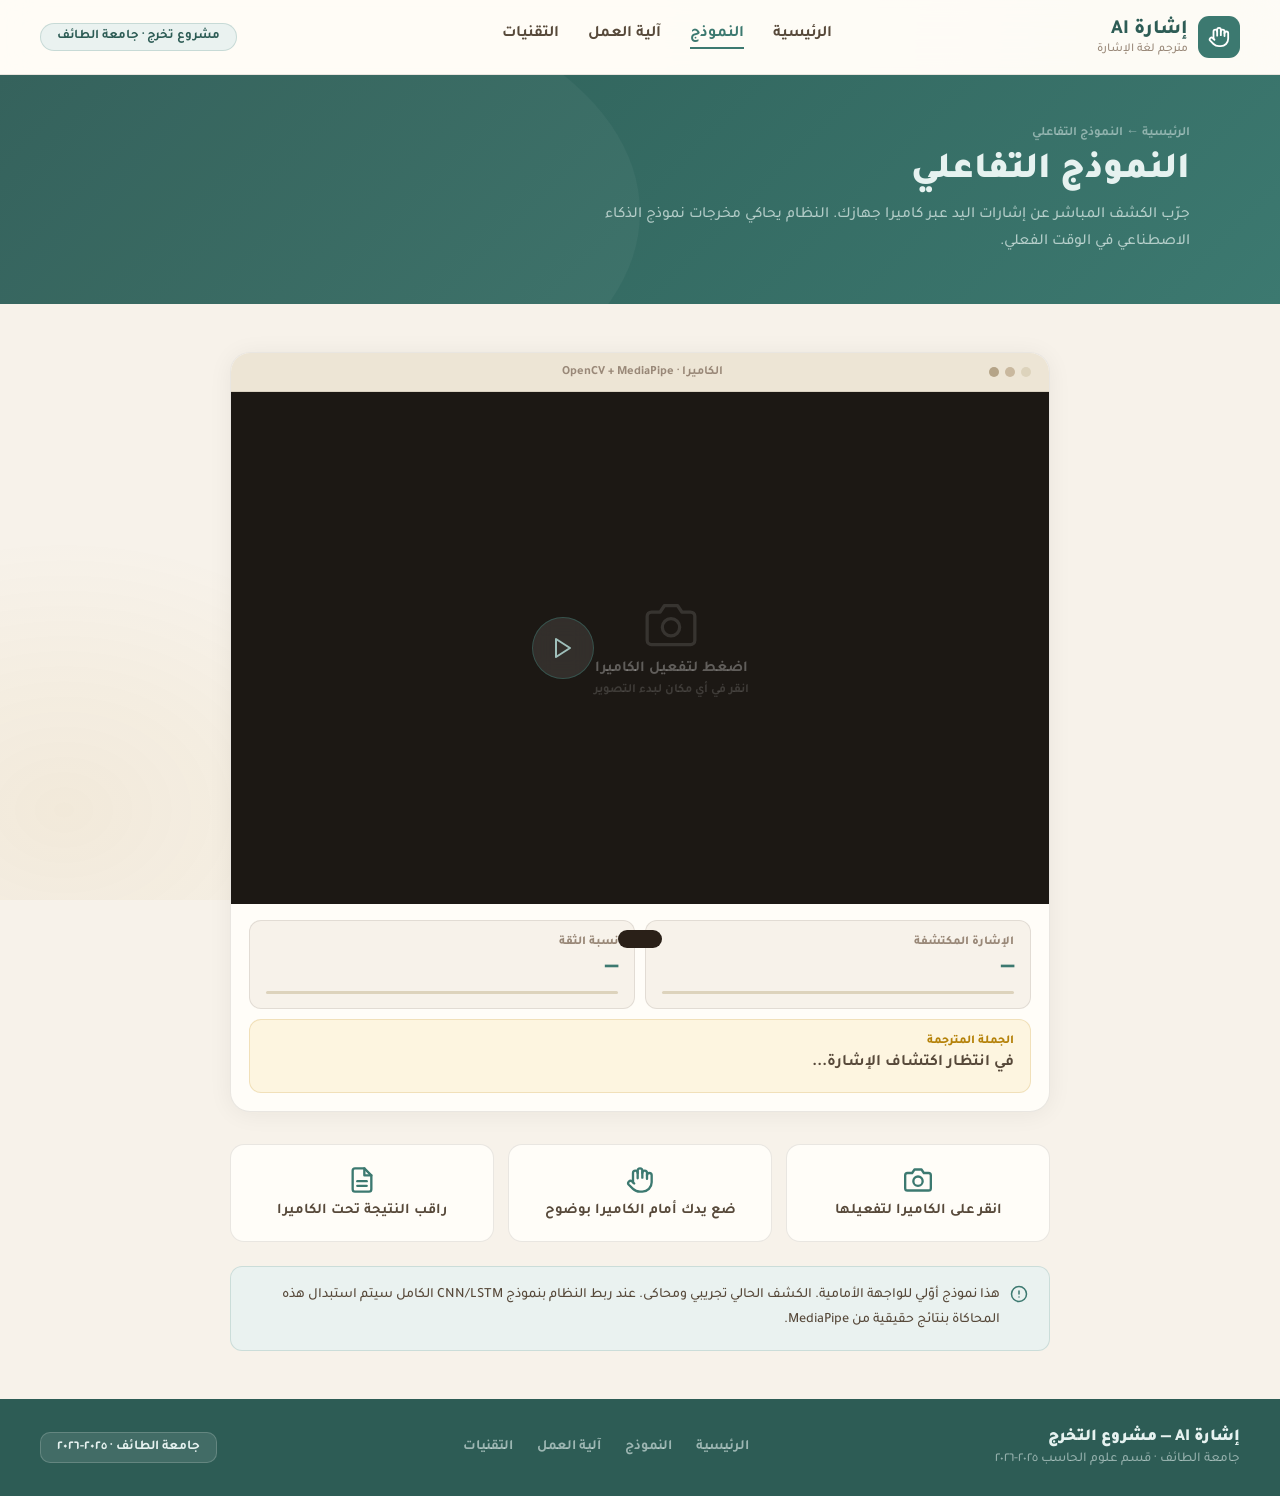
==== demo.html @ a4c2451c "Add files via upload" ====
<!DOCTYPE html>
<html lang="ar" dir="rtl">
<head>
<meta charset="UTF-8">
<meta name="viewport" content="width=device-width, initial-scale=1.0">
<title>إشارة AI — النموذج التفاعلي</title>
<link href="https://fonts.googleapis.com/css2?family=Tajawal:wght@400;500;700;800;900&display=swap" rel="stylesheet">
<link rel="stylesheet" href="shared.css">
</head>
<body>
<div class="page">

<nav>
  <div class="nav-logo">
    <div class="logo-mark"><svg xmlns="http://www.w3.org/2000/svg" width="22" height="22" viewBox="0 0 24 24" fill="none" stroke="#fff" stroke-width="2" stroke-linecap="round" stroke-linejoin="round"><path d="M18 11V6a2 2 0 0 0-2-2 2 2 0 0 0-2 2v0"/><path d="M14 10V4a2 2 0 0 0-2-2 2 2 0 0 0-2 2v2"/><path d="M10 10.5V6a2 2 0 0 0-2-2 2 2 0 0 0-2 2v8"/><path d="M18 8a2 2 0 1 1 4 0v6a8 8 0 0 1-8 8h-2c-2.8 0-4.5-.86-5.99-2.34l-3.6-3.6a2 2 0 0 1 2.83-2.82L7 15"/></svg></div>
    <div><div class="logo-name">إشارة AI</div><div class="logo-sub">مترجم لغة الإشارة</div></div>
  </div>
  <div class="nav-links">
    <a href="index.html">الرئيسية</a>
    <a href="demo.html" class="active">النموذج</a>
    <a href="how.html">آلية العمل</a>
    <a href="tech.html">التقنيات</a>
  </div>
  <div class="nav-pill">مشروع تخرج · جامعة الطائف</div>
</nav>

<div class="page-banner">
  <div class="banner-content">
    <div class="banner-breadcrumb"><a href="index.html">الرئيسية</a> &larr; النموذج التفاعلي</div>
    <h1 class="banner-title">النموذج التفاعلي</h1>
    <p class="banner-sub">جرّب الكشف المباشر عن إشارات اليد عبر كاميرا جهازك. النظام يحاكي مخرجات نموذج الذكاء الاصطناعي في الوقت الفعلي.</p>
  </div>
</div>

<div class="demo-layout">
  <div class="cam-card">
    <div class="cam-topbar">
      <div class="cam-dots-ui"><span></span><span></span><span></span></div>
      <div class="cam-label">الكاميرا · OpenCV + MediaPipe</div>
      <div class="cam-rec" id="rec-ind">
        <span class="rec-dot"></span>مباشر
      </div>
    </div>

    <div class="cam-viewport" id="cam-vp">
      <div class="cam-off-msg" id="off-msg">
        <div class="ico-lrg">
          <svg xmlns="http://www.w3.org/2000/svg" width="52" height="52" viewBox="0 0 24 24" fill="none" stroke="rgba(255,255,255,0.4)" stroke-width="1.5" stroke-linecap="round" stroke-linejoin="round"><path d="M23 19a2 2 0 0 1-2 2H3a2 2 0 0 1-2-2V8a2 2 0 0 1 2-2h4l2-3h6l2 3h4a2 2 0 0 1 2 2z"/><circle cx="12" cy="13" r="4"/></svg>
        </div>
        <p>اضغط لتفعيل الكاميرا</p>
        <small>انقر في أي مكان لبدء التصوير</small>
      </div>
      <video id="cam-feed" autoplay playsinline muted></video>
      <canvas id="lm-canvas"></canvas>
      <div class="scan-ring" id="scan-ring"></div>
      <div class="corner c-tr"></div>
      <div class="corner c-tl"></div>
      <div class="corner c-br"></div>
      <div class="corner c-bl"></div>
      <div class="live-badge" id="live-badge">كشف مباشر</div>
      <button class="play-btn" id="play-btn">
        <svg xmlns="http://www.w3.org/2000/svg" width="24" height="24" viewBox="0 0 24 24" fill="none" stroke="currentColor" stroke-width="2" stroke-linecap="round" stroke-linejoin="round"><polygon points="5 3 19 12 5 21 5 3"/></svg>
      </button>
    </div>

    <div class="output-area">
      <div class="out-box">
        <div class="out-lbl">الإشارة المكتشفة</div>
        <div class="out-val" id="ar-word">—</div>
        <div class="conf-bar"><div class="conf-fill" id="cf1"></div></div>
      </div>
      <div class="out-box">
        <div class="out-lbl">نسبة الثقة</div>
        <div class="out-val" id="conf-num">—</div>
        <div class="conf-bar"><div class="conf-fill amber" id="cf2"></div></div>
      </div>
    </div>

    <div class="sentence-box">
      <div class="sent-lbl">الجملة المترجمة</div>
      <div class="sent-txt" id="sentence">في انتظار اكتشاف الإشارة...</div>
    </div>
  </div>

  <!-- Instructions -->
  <div style="margin-top:2rem;display:grid;grid-template-columns:1fr 1fr 1fr;gap:14px">
    <div style="background:var(--white);border:1px solid var(--border);border-radius:14px;padding:1.3rem;text-align:center">
      <div style="display:flex;justify-content:center;margin-bottom:.6rem">
        <svg xmlns="http://www.w3.org/2000/svg" width="28" height="28" viewBox="0 0 24 24" fill="none" stroke="var(--teal)" stroke-width="2" stroke-linecap="round" stroke-linejoin="round"><path d="M23 19a2 2 0 0 1-2 2H3a2 2 0 0 1-2-2V8a2 2 0 0 1 2-2h4l2-3h6l2 3h4a2 2 0 0 1 2 2z"/><circle cx="12" cy="13" r="4"/></svg>
      </div>
      <div style="font-size:.92rem;font-weight:700;color:var(--ink2)">انقر على الكاميرا لتفعيلها</div>
    </div>
    <div style="background:var(--white);border:1px solid var(--border);border-radius:14px;padding:1.3rem;text-align:center">
      <div style="display:flex;justify-content:center;margin-bottom:.6rem">
        <svg xmlns="http://www.w3.org/2000/svg" width="28" height="28" viewBox="0 0 24 24" fill="none" stroke="var(--teal)" stroke-width="2" stroke-linecap="round" stroke-linejoin="round"><path d="M18 11V6a2 2 0 0 0-2-2 2 2 0 0 0-2 2v0"/><path d="M14 10V4a2 2 0 0 0-2-2 2 2 0 0 0-2 2v2"/><path d="M10 10.5V6a2 2 0 0 0-2-2 2 2 0 0 0-2 2v8"/><path d="M18 8a2 2 0 1 1 4 0v6a8 8 0 0 1-8 8h-2c-2.8 0-4.5-.86-5.99-2.34l-3.6-3.6a2 2 0 0 1 2.83-2.82L7 15"/></svg>
      </div>
      <div style="font-size:.92rem;font-weight:700;color:var(--ink2)">ضع يدك أمام الكاميرا بوضوح</div>
    </div>
    <div style="background:var(--white);border:1px solid var(--border);border-radius:14px;padding:1.3rem;text-align:center">
      <div style="display:flex;justify-content:center;margin-bottom:.6rem">
        <svg xmlns="http://www.w3.org/2000/svg" width="28" height="28" viewBox="0 0 24 24" fill="none" stroke="var(--teal)" stroke-width="2" stroke-linecap="round" stroke-linejoin="round"><path d="M14 2H6a2 2 0 0 0-2 2v16a2 2 0 0 0 2 2h12a2 2 0 0 0 2-2V8z"/><polyline points="14 2 14 8 20 8"/><line x1="16" y1="13" x2="8" y2="13"/><line x1="16" y1="17" x2="8" y2="17"/></svg>
      </div>
      <div style="font-size:.92rem;font-weight:700;color:var(--ink2)">راقب النتيجة تحت الكاميرا</div>
    </div>
  </div>

  <div style="margin-top:1.5rem;background:var(--teal-lt);border:1px solid rgba(61,121,112,.18);border-radius:12px;padding:1rem 1.3rem;display:flex;gap:10px;align-items:flex-start">
    <svg xmlns="http://www.w3.org/2000/svg" width="18" height="18" viewBox="0 0 24 24" fill="none" stroke="var(--teal)" stroke-width="2" stroke-linecap="round" stroke-linejoin="round" style="flex-shrink:0;margin-top:2px"><circle cx="12" cy="12" r="10"/><line x1="12" y1="8" x2="12" y2="12"/><line x1="12" y1="16" x2="12.01" y2="16"/></svg>
    <div style="font-size:.88rem;font-weight:500;color:var(--ink2);line-height:1.8">هذا نموذج أوّلي للواجهة الأمامية. الكشف الحالي تجريبي ومحاكى. عند ربط النظام بنموذج CNN/LSTM الكامل سيتم استبدال هذه المحاكاة بنتائج حقيقية من MediaPipe.</div>
  </div>
</div>

</div>

<div class="foot">
  <div><div class="foot-title">إشارة AI — مشروع التخرج</div><div class="foot-sub">جامعة الطائف · قسم علوم الحاسب ٢٠٢٥-٢٠٢٦</div></div>
  <div class="foot-nav"><a href="index.html">الرئيسية</a><a href="demo.html">النموذج</a><a href="how.html">آلية العمل</a><a href="tech.html">التقنيات</a></div>
  <div class="foot-badge">جامعة الطائف · ٢٠٢٥-٢٠٢٦</div>
</div>

<div id="toast"></div>

<script>
const vp=document.getElementById('cam-vp'),feed=document.getElementById('cam-feed'),
  offMsg=document.getElementById('off-msg'),recInd=document.getElementById('rec-ind'),
  liveBadge=document.getElementById('live-badge'),scanRing=document.getElementById('scan-ring'),
  playBtn=document.getElementById('play-btn'),arWord=document.getElementById('ar-word'),
  confNum=document.getElementById('conf-num'),sentence=document.getElementById('sentence'),
  cf1=document.getElementById('cf1'),cf2=document.getElementById('cf2'),
  canvas=document.getElementById('lm-canvas'),ctx=canvas.getContext('2d'),
  corners=document.querySelectorAll('.corner');
let active=false,detInterval,rafId,signIdx=0;

const signs=[
  {ar:'مرحباً',    conf:92,sent:'مرحباً، كيف حالك؟'},
  {ar:'شكراً',     conf:88,sent:'شكراً جزيلاً على مساعدتك.'},
  {ar:'من فضلك',   conf:90,sent:'من فضلك، هل يمكنك مساعدتي؟'},
  {ar:'نعم',       conf:96,sent:'نعم، هذا صحيح تماماً.'},
  {ar:'لا',        conf:94,sent:'لا، لم أقصد ذلك.'},
  {ar:'ماء',       conf:91,sent:'أحتاج إلى ماء من فضلك.'},
  {ar:'مساعدة',    conf:86,sent:'أحتاج إلى مساعدة عاجلة.'},
  {ar:'أحبك',      conf:95,sent:'أحبك وأقدّر وجودك.'},
  {ar:'صباح الخير',conf:89,sent:'صباح الخير، أتمنى لك يوماً سعيداً.'},
];

function toast(m){const t=document.getElementById('toast');t.textContent=m;t.classList.add('show');setTimeout(()=>t.classList.remove('show'),3000)}

function startCam(){
  navigator.mediaDevices.getUserMedia({video:{facingMode:'user',width:{ideal:1280}}})
    .then(stream=>{
      feed.srcObject=stream;feed.style.display='block';
      offMsg.style.opacity='0';playBtn.style.display='none';
      recInd.style.opacity='1';liveBadge.style.display='block';
      scanRing.style.display='block';canvas.style.display='block';
      corners.forEach(c=>c.style.display='block');
      active=true;toast('تمّ تفعيل الكاميرا ✓');
      startDet();drawLoop();
    })
    .catch(()=>toast('تعذّر الوصول إلى الكاميرا'));
}

vp.addEventListener('click',()=>{if(!active)startCam()});
playBtn.addEventListener('click',e=>{e.stopPropagation();if(!active)startCam()});

function startDet(){
  detInterval=setInterval(()=>{
    const s=signs[signIdx%signs.length];signIdx++;
    arWord.style.opacity='0';confNum.style.opacity='0';
    setTimeout(()=>{
      arWord.textContent=s.ar;confNum.textContent=s.conf+'٪';
      arWord.style.opacity='1';confNum.style.opacity='1';
      cf1.style.width=s.conf+'%';cf2.style.width=s.conf+'%';
      sentence.textContent=s.sent;
    },280);
  },2500);
}

function drawLoop(){
  function loop(){
    if(!active){rafId=requestAnimationFrame(loop);return}
    const W=canvas.offsetWidth,H=canvas.offsetHeight;
    canvas.width=W;canvas.height=H;ctx.clearRect(0,0,W,H);
    const t=Date.now()/1000,cx=W*.5+Math.sin(t*.7)*W*.04,cy=H*.46+Math.cos(t*.5)*H*.035;
    const palm=[[cx,cy],[cx-W*.065,cy+H*.065],[cx-W*.04,cy+H*.14],[cx+W*.04,cy+H*.14],[cx+W*.065,cy+H*.065]];
    ctx.beginPath();ctx.moveTo(...palm[0]);palm.forEach(p=>ctx.lineTo(...p));ctx.closePath();
    ctx.strokeStyle='rgba(61,121,112,.5)';ctx.lineWidth=1.5;ctx.stroke();
    const fingers=[
      {b:[cx-W*.075,cy],tip:[cx-W*.095,cy-H*.14]},
      {b:[cx-W*.03,cy-H*.02],tip:[cx-W*.033,cy-H*.18]},
      {b:[cx+W*.01,cy-H*.02],tip:[cx+W*.01,cy-H*.19]},
      {b:[cx+W*.05,cy],tip:[cx+W*.065,cy-H*.16]},
      {b:[cx+W*.08,cy+H*.03],tip:[cx+W*.125,cy-H*.04]},
    ];
    fingers.forEach((f,i)=>{
      const w=Math.sin(t*1.2+i*.9)*H*.013;
      ctx.beginPath();ctx.moveTo(...f.b);ctx.lineTo(f.tip[0],f.tip[1]+w);
      ctx.strokeStyle='rgba(61,121,112,.45)';ctx.lineWidth=1.2;ctx.stroke();
      const mid=[(f.b[0]+f.tip[0])/2,(f.b[1]+f.tip[1])/2+w/2];
      [f.b,mid,[f.tip[0],f.tip[1]+w]].forEach(p=>{
        ctx.beginPath();ctx.arc(p[0],p[1],3,0,Math.PI*2);
        ctx.fillStyle='rgba(61,121,112,.65)';ctx.fill();
      });
    });
    ctx.beginPath();ctx.arc(cx,cy+H*.1,4.5,0,Math.PI*2);
    ctx.fillStyle='rgba(181,130,10,.55)';ctx.fill();
    rafId=requestAnimationFrame(loop);
  }
  loop();
}
window.addEventListener('beforeunload',()=>{
  clearInterval(detInterval);cancelAnimationFrame(rafId);
  if(feed.srcObject)feed.srcObject.getTracks().forEach(t=>t.stop());
});
</script>
</body>
</html>
---- shared.css ----
/* ─── RESET & ROOT ─── */
*, *::before, *::after { box-sizing: border-box; margin: 0; padding: 0; }

:root {
  --sand:     #f7f2ea;
  --sand2:    #ede5d5;
  --sand3:    #ddd3bc;
  --ink:      #2a2018;
  --ink2:     #57493a;
  --muted:    #998878;
  --teal:     #3c7970;
  --teal2:    #2d5c55;
  --teal-lt:  #eaf2f0;
  --amber:    #b5820a;
  --amber-lt: #fdf5e0;
  --border:   rgba(42,32,24,0.1);
  --white:    #fffdf8;
  --font:     'Tajawal', 'Noto Sans Arabic', sans-serif;
}

html { scroll-behavior: smooth; }

body {
  font-family: var(--font);
  font-weight: 500;
  background: var(--sand);
  color: var(--ink);
  min-height: 100vh;
  overflow-x: hidden;
  direction: rtl;
  font-size: 17px;
}

body::before {
  content: '';
  position: fixed; inset: 0; z-index: 0; pointer-events: none;
  background:
    radial-gradient(ellipse 65% 45% at 90% 5%,  rgba(61,121,112,.08) 0%, transparent 60%),
    radial-gradient(ellipse 50% 55% at 5%  90%,  rgba(181,130,10,.07) 0%, transparent 55%);
}

.page { position: relative; z-index: 1; }

/* ─── NAV ─── */
nav {
  display: flex; align-items: center; justify-content: space-between;
  padding: 1rem 2.5rem;
  background: rgba(255,253,248,.9);
  backdrop-filter: blur(16px);
  border-bottom: 1px solid var(--border);
  position: sticky; top: 0; z-index: 100;
}
.nav-logo { display: flex; align-items: center; gap: 10px; }
.logo-mark {
  width: 42px; height: 42px; border-radius: 11px;
  background: var(--teal);
  display: flex; align-items: center; justify-content: center;
  flex-shrink: 0;
}
.logo-name { font-size: 1.25rem; font-weight: 800; color: var(--teal2); }
.logo-sub  { font-size: .75rem; font-weight: 500; color: var(--muted); }
.nav-links { display: flex; gap: 1.8rem; font-size: 1rem; font-weight: 700; color: var(--ink2); }
.nav-links a { text-decoration: none; color: inherit; transition: color .2s; padding-bottom: 3px; }
.nav-links a:hover { color: var(--teal); }
.nav-links a.active { color: var(--teal); border-bottom: 2px solid var(--teal); }
.nav-pill {
  font-size: .82rem; font-weight: 700; padding: 5px 16px; border-radius: 20px;
  background: var(--teal-lt); color: var(--teal2);
  border: 1px solid rgba(61,121,112,.2);
}

/* ─── BUTTONS ─── */
.btn-main {
  display: inline-block; text-decoration: none;
  font-family: var(--font); font-weight: 800;
  padding: 12px 30px; border-radius: 10px; font-size: 1rem;
  background: var(--teal); color: #fff; border: none; cursor: pointer;
  transition: background .2s, transform .15s;
}
.btn-main:hover { background: var(--teal2); transform: translateY(-1px); }
.btn-ghost {
  display: inline-block; text-decoration: none;
  font-family: var(--font); font-weight: 700;
  padding: 12px 24px; border-radius: 10px; font-size: .95rem;
  background: var(--white); color: var(--ink2);
  border: 1px solid var(--border); cursor: pointer;
  transition: border-color .2s;
}
.btn-ghost:hover { border-color: var(--teal); }

/* ─── EYEBROW & SECTIONS ─── */
.eyebrow {
  display: inline-flex; align-items: center; gap: 7px;
  font-size: .82rem; font-weight: 700; color: var(--teal);
  background: var(--teal-lt); border: 1px solid rgba(61,121,112,.2);
  border-radius: 20px; padding: 5px 16px; margin-bottom: 1.1rem;
}
.eyebrow-dot {
  width: 7px; height: 7px; border-radius: 50%;
  background: var(--teal); flex-shrink: 0;
  animation: throb 2s ease-in-out infinite;
}
@keyframes throb { 0%,100%{opacity:1} 50%{opacity:.25} }

.section { max-width: 1180px; margin: 0 auto; padding: 3.5rem 2.5rem; }
.sec-lbl   { font-size: .82rem; font-weight: 700; color: var(--amber); text-align: center; letter-spacing: .5px; margin-bottom: .5rem; }
.sec-title { font-size: clamp(1.6rem,2.8vw,2.2rem); font-weight: 900; text-align: center; color: var(--ink); margin-bottom: 2.5rem; }

/* ─── STATS BAR ─── */
.stats-bar {
  display: flex;
  border-top: 1px solid var(--border); border-bottom: 1px solid var(--border);
  background: var(--white); overflow-x: auto;
}
.stat { flex: 1; min-width: 140px; padding: 1.4rem 1rem; text-align: center; border-left: 1px solid var(--border); }
.stat:first-child { border-left: none; }
.stat-n { font-size: 1.9rem; font-weight: 900; color: var(--teal); letter-spacing: -.5px; }
.stat-l { font-size: .85rem; font-weight: 600; color: var(--muted); margin-top: 4px; }

/* ─── HOME: HERO ─── */
.hero-home {
  display: grid; grid-template-columns: 1fr 1fr;
  align-items: center; gap: 3rem;
  max-width: 1180px; margin: 0 auto;
  padding: 4rem 2.5rem 3.5rem;
}
.hero-title { font-size: clamp(2.1rem,3.8vw,3.1rem); font-weight: 900; line-height: 1.3; color: var(--ink); margin-bottom: .7rem; }
.hero-title em { font-style: normal; color: var(--teal); border-bottom: 2.5px solid var(--amber); padding-bottom: 1px; }
.hero-desc { font-size: 1.05rem; font-weight: 500; line-height: 2; color: var(--ink2); max-width: 460px; margin-bottom: 1.8rem; }
.hero-actions { display: flex; gap: 10px; flex-wrap: wrap; }

.hero-card {
  background: var(--white); border: 1px solid var(--border);
  border-radius: 20px; padding: 2rem 1.5rem;
  display: flex; flex-direction: column; align-items: center;
  gap: .9rem; box-shadow: 0 2px 24px rgba(42,32,24,.06);
}
.hero-card-icon {
  width: 64px; height: 64px; border-radius: 18px;
  background: var(--teal-lt); border: 1px solid rgba(61,121,112,.2);
  display: flex; align-items: center; justify-content: center;
}
.hero-card-icon.teal { background: var(--teal); }
.hero-card-label { font-size: .95rem; font-weight: 700; color: var(--ink2); }
.hero-arrow { font-size: 1.4rem; color: var(--sand3); }
.hero-card-row { display: flex; gap: 12px; }
.hero-mini-card {
  background: var(--teal-lt); border: 1px solid rgba(61,121,112,.2);
  border-radius: 12px; padding: .9rem 1.3rem;
  display: flex; flex-direction: column; align-items: center; gap: 6px;
}
.hero-mini-card span { font-size: .88rem; font-weight: 800; color: var(--teal2); }
.hero-mini-card.amber { background: var(--amber-lt); border-color: rgba(181,130,10,.2); }
.hero-mini-card.amber span { color: var(--amber); }

/* ─── HOME: PAGE CARDS ─── */
.page-cards { display: grid; grid-template-columns: repeat(3,1fr); gap: 16px; }
.page-card {
  background: var(--white); border: 1px solid var(--border);
  border-radius: 16px; padding: 1.6rem;
  text-decoration: none; color: inherit;
  transition: border-color .2s, transform .2s;
  display: flex; flex-direction: column; gap: .7rem; position: relative;
}
.page-card:hover { border-color: var(--teal); transform: translateY(-4px); }
.pc-icon {
  width: 44px; height: 44px; border-radius: 12px;
  background: var(--teal-lt); display: flex; align-items: center; justify-content: center;
}
.pc-title { font-size: 1.05rem; font-weight: 800; color: var(--ink); }
.pc-desc  { font-size: .88rem; font-weight: 500; color: var(--muted); line-height: 1.7; flex: 1; }
.pc-arrow { font-size: 1rem; font-weight: 800; color: var(--teal); position: absolute; bottom: 1.2rem; left: 1.4rem; }

/* ─── HOME: ABOUT STRIP ─── */
.about-strip { background: var(--teal2); padding: 2.5rem; }
.about-content { max-width: 900px; margin: 0 auto; display: flex; gap: 1.5rem; align-items: flex-start; }
.about-icon {
  width: 52px; height: 52px; border-radius: 14px;
  background: rgba(255,255,255,.15); flex-shrink: 0;
  display: flex; align-items: center; justify-content: center;
}
.about-title { font-size: 1.15rem; font-weight: 900; color: #e6f2f0; margin-bottom: .5rem; }
.about-text  { font-size: .95rem; font-weight: 500; color: rgba(230,242,240,.75); line-height: 1.9; }

/* ─── DEMO PAGE ─── */
.demo-layout { max-width: 900px; margin: 0 auto; padding: 3rem 2.5rem; }
.cam-card {
  background: var(--white); border: 1px solid var(--border);
  border-radius: 20px; overflow: hidden;
  box-shadow: 0 2px 24px rgba(42,32,24,.06);
}
.cam-topbar {
  display: flex; align-items: center; justify-content: space-between;
  padding: .75rem 1.1rem;
  background: var(--sand2); border-bottom: 1px solid var(--border);
}
.cam-dots-ui { display: flex; gap: 6px; }
.cam-dots-ui span { width: 10px; height: 10px; border-radius: 50%; }
.cam-dots-ui span:nth-child(1) { background: #ddd3bc; }
.cam-dots-ui span:nth-child(2) { background: #c9b89e; }
.cam-dots-ui span:nth-child(3) { background: #b5a488; }
.cam-label { font-size: .78rem; font-weight: 700; color: var(--muted); }
.cam-rec { display: flex; align-items: center; gap: 5px; font-size: .78rem; font-weight: 800; color: #c0392b; opacity: 0; transition: opacity .3s; }
.rec-dot { width: 7px; height: 7px; border-radius: 50%; background: #c0392b; animation: blink-rec 1.2s ease-in-out infinite; }
@keyframes blink-rec { 0%,100%{opacity:1} 50%{opacity:.15} }
.cam-viewport {
  position: relative; background: #1c1814;
  aspect-ratio: 16/10;
  display: flex; align-items: center; justify-content: center;
  overflow: hidden; cursor: pointer;
}
.cam-off-msg { text-align: center; color: rgba(255,255,255,.3); font-size: .95rem; font-weight: 600; pointer-events: none; transition: opacity .4s; }
.cam-off-msg .ico-lrg { margin: 0 auto .6rem; opacity: .3; display: flex; justify-content: center; }
.cam-off-msg small { font-size: .78rem; opacity: .5; display: block; margin-top: 5px; }
video#cam-feed { position: absolute; inset: 0; width: 100%; height: 100%; object-fit: cover; display: none; transform: scaleX(-1); }
#lm-canvas { position: absolute; inset: 0; width: 100%; height: 100%; pointer-events: none; display: none; }
.scan-ring {
  position: absolute; width: 130px; height: 130px; border-radius: 50%;
  border: 1.5px solid rgba(61,121,112,.55);
  animation: pulse-ring 2.2s ease-in-out infinite; display: none; pointer-events: none;
}
@keyframes pulse-ring { 0%,100%{transform:scale(1);opacity:.45} 50%{transform:scale(1.2);opacity:.9} }
.corner { position: absolute; width: 20px; height: 20px; display: none; }
.c-tr { top:12px; right:12px; border-top:2px solid var(--teal); border-right:2px solid var(--teal); }
.c-tl { top:12px; left:12px; border-top:2px solid var(--teal); border-left:2px solid var(--teal); }
.c-br { bottom:12px; right:12px; border-bottom:2px solid var(--teal); border-right:2px solid var(--teal); }
.c-bl { bottom:12px; left:12px; border-bottom:2px solid var(--teal); border-left:2px solid var(--teal); }
.live-badge {
  position: absolute; top: 11px; left: 50%; transform: translateX(-50%);
  background: rgba(28,24,20,.78); backdrop-filter: blur(8px);
  color: #d4c8a8; font-size: .78rem; font-weight: 800;
  padding: 4px 16px; border-radius: 20px;
  border: 1px solid rgba(212,200,168,.18); display: none;
}
.play-btn {
  background: rgba(255,253,248,.1); backdrop-filter: blur(10px);
  border: 1.5px solid rgba(61,121,112,.5); color: #a0c0bb;
  border-radius: 50%; width: 62px; height: 62px;
  display: flex; align-items: center; justify-content: center;
  cursor: pointer; transition: background .2s, transform .15s;
}
.play-btn:hover { background: rgba(61,121,112,.28); transform: scale(1.06); }
.output-area { padding: 1rem 1.1rem 0; display: grid; grid-template-columns: 1fr 1fr; gap: 10px; background: var(--white); }
.out-box { background: var(--sand); border: 1px solid var(--border); border-radius: 12px; padding: .9rem 1rem; min-height: 76px; }
.out-lbl { font-size: .76rem; font-weight: 800; color: var(--muted); margin-bottom: .4rem; }
.out-val { font-size: 1.4rem; font-weight: 900; color: var(--teal); min-height: 1.7rem; transition: opacity .25s; }
.conf-bar { height: 3px; background: var(--sand3); border-radius: 3px; margin-top: 8px; overflow: hidden; }
.conf-fill { height: 100%; background: var(--teal); border-radius: 3px; transition: width .55s ease; width: 0%; }
.conf-fill.amber { background: var(--amber); }
.sentence-box { margin: 10px 1.1rem 1.1rem; background: var(--amber-lt); border: 1px solid rgba(181,130,10,.18); border-radius: 12px; padding: .9rem 1rem; }
.sent-lbl { font-size: .76rem; font-weight: 800; color: var(--amber); margin-bottom: .35rem; }
.sent-txt { font-size: 1rem; font-weight: 700; color: var(--ink2); min-height: 1.5rem; }

/* ─── HOW IT WORKS PAGE ─── */
.how-layout { max-width: 900px; margin: 0 auto; padding: 3rem 2.5rem; }
.step-cards { display: flex; flex-direction: column; gap: 0; }
.step-card { display: grid; grid-template-columns: 80px 1fr; gap: 0; background: var(--white); border: 1px solid var(--border); overflow: hidden; }
.step-card:first-child { border-radius: 16px 16px 0 0; }
.step-card:last-child  { border-radius: 0 0 16px 16px; }
.step-card + .step-card { border-top: none; }
.step-card-left {
  background: var(--teal); display: flex; flex-direction: column;
  align-items: center; justify-content: center; gap: 10px; padding: 1.5rem .5rem;
}
.step-num-badge {
  width: 32px; height: 32px; border-radius: 50%;
  background: rgba(255,255,255,.2); border: 1.5px solid rgba(255,255,255,.4);
  display: flex; align-items: center; justify-content: center;
  font-size: .9rem; font-weight: 900; color: #fff;
}
.step-ico-big { display: flex; align-items: center; justify-content: center; }
.step-card-right { padding: 1.6rem 1.9rem; }
.step-card-title { font-size: 1.15rem; font-weight: 900; color: var(--ink); margin-bottom: .5rem; }
.step-card-desc  { font-size: .93rem; font-weight: 500; color: var(--ink2); line-height: 1.9; }
.step-card-tags  { display: flex; gap: 8px; flex-wrap: wrap; margin-top: .8rem; }
.step-tag { font-size: .76rem; font-weight: 700; padding: 3px 13px; border-radius: 20px; background: var(--teal-lt); color: var(--teal2); border: 1px solid rgba(61,121,112,.15); }
.step-connector { display: flex; justify-content: center; height: 32px; position: relative; }
.step-connector::before { content: ''; position: absolute; top: 0; right: 39px; width: 2px; height: 100%; background: var(--teal); opacity: .3; }
.step-connector::after  { content: '↓'; color: var(--teal); font-size: 1rem; position: absolute; bottom: 0; right: 31px; }
.methodology-box { background: var(--amber-lt); border: 1px solid rgba(181,130,10,.18); border-radius: 16px; padding: 1.6rem 1.9rem; margin-top: 2.5rem; }
.meth-title { font-size: 1.05rem; font-weight: 900; color: var(--amber); margin-bottom: .5rem; }
.meth-text  { font-size: .93rem; font-weight: 500; color: var(--ink2); line-height: 1.9; }
.meth-phases { display: grid; grid-template-columns: repeat(4,1fr); gap: 10px; margin-top: 1rem; }
.meth-phase { background: var(--white); border: 1px solid rgba(181,130,10,.15); border-radius: 10px; padding: .9rem; text-align: center; }
.meth-phase-num  { font-size: 1.3rem; font-weight: 900; color: var(--amber); }
.meth-phase-name { font-size: .84rem; font-weight: 700; color: var(--ink2); margin-top: 3px; }

/* ─── TECH PAGE ─── */
.tech-layout { max-width: 1100px; margin: 0 auto; padding: 3rem 2.5rem; }
.tech-tabs { display: flex; gap: 0; margin-bottom: 2rem; background: var(--white); border: 1px solid var(--border); border-radius: 14px; padding: 6px; }
.tech-tab { flex: 1; padding: 10px 12px; border-radius: 10px; text-align: center; font-size: .9rem; font-weight: 700; color: var(--muted); cursor: pointer; transition: background .2s, color .2s; border: none; background: none; font-family: var(--font); }
.tech-tab.active { background: var(--teal); color: #fff; }
.tech-tab-content { display: none; }
.tech-tab-content.active { display: block; }
.tech-section-title { font-size: 1rem; font-weight: 900; color: var(--teal); margin-bottom: 1rem; padding-bottom: .5rem; border-bottom: 1px solid var(--border); }
.tech-grid { display: grid; grid-template-columns: repeat(auto-fit,minmax(230px,1fr)); gap: 14px; margin-bottom: 2rem; }
.tech-tile { background: var(--white); border: 1px solid var(--border); border-radius: 14px; padding: 1.3rem 1.4rem; transition: border-color .2s, transform .2s; cursor: default; }
.tech-tile:hover { border-color: var(--teal); transform: translateY(-3px); }
.tech-tile-top { display: flex; align-items: center; gap: 11px; margin-bottom: .7rem; }
.tech-ico-box { width: 40px; height: 40px; border-radius: 10px; background: var(--teal-lt); border: 1px solid rgba(61,121,112,.15); display: flex; align-items: center; justify-content: center; flex-shrink: 0; }
.tech-ico-box.amber { background: var(--amber-lt); border-color: rgba(181,130,10,.15); }
.tech-nm { font-size: 1rem; font-weight: 900; color: var(--ink); }
.tech-ds { font-size: .84rem; font-weight: 500; color: var(--muted); line-height: 1.65; }
.tech-badge { display: inline-block; font-size: .74rem; font-weight: 700; padding: 3px 11px; border-radius: 20px; background: var(--teal-lt); color: var(--teal2); border: 1px solid rgba(61,121,112,.15); margin-top: .5rem; }
.tech-badge.amber { background: var(--amber-lt); color: var(--amber); border-color: rgba(181,130,10,.15); }
.arch-diagram { background: var(--white); border: 1px solid var(--border); border-radius: 16px; padding: 2rem; display: flex; align-items: center; justify-content: center; gap: 0; flex-wrap: wrap; margin-bottom: 2rem; }
.arch-block { background: var(--teal-lt); border: 1.5px solid rgba(61,121,112,.25); border-radius: 12px; padding: .9rem 1.1rem; text-align: center; min-width: 110px; }
.arch-block.dark { background: var(--teal); }
.arch-block.dark .arch-block-name { color: #fff; }
.arch-block.dark .arch-block-sub  { color: rgba(255,255,255,.6); }
.arch-block.amber { background: var(--amber-lt); border-color: rgba(181,130,10,.25); }
.arch-block.amber .arch-block-name { color: var(--amber); }
.arch-block-name { font-size: .9rem; font-weight: 800; color: var(--teal2); }
.arch-block-sub  { font-size: .74rem; font-weight: 500; color: var(--muted); margin-top: 2px; }
.arch-arrow { font-size: 1rem; color: var(--sand3); padding: 0 4px; flex-shrink: 0; align-self: center; }
.metrics-table { width: 100%; border-collapse: collapse; margin-top: .5rem; }
.metrics-table th { background: var(--teal); color: #fff; padding: .75rem 1rem; font-size: .88rem; font-weight: 800; text-align: right; }
.metrics-table th:first-child { border-radius: 0 10px 0 0; }
.metrics-table th:last-child  { border-radius: 10px 0 0 0; }
.metrics-table td { padding: .75rem 1rem; font-size: .88rem; font-weight: 500; color: var(--ink2); border-bottom: 1px solid var(--border); background: var(--white); }
.metrics-table tr:last-child td { border-bottom: none; }
.metrics-table tr:last-child td:first-child { border-radius: 0 0 10px 0; }
.metrics-table tr:last-child td:last-child  { border-radius: 0 0 0 10px; }
.metric-pill { display: inline-block; font-size: .76rem; font-weight: 700; padding: 2px 10px; border-radius: 20px; background: var(--teal-lt); color: var(--teal2); }

/* ─── FOOTER ─── */
.foot { background: var(--teal2); padding: 1.8rem 2.5rem; display: flex; align-items: center; justify-content: space-between; flex-wrap: wrap; gap: 1rem; }
.foot-title { font-size: 1.05rem; font-weight: 900; color: #e6f2f0; margin-bottom: .2rem; }
.foot-sub   { font-size: .84rem; font-weight: 500; color: rgba(230,242,240,.55); }
.foot-nav   { display: flex; gap: 1.5rem; }
.foot-nav a { text-decoration: none; color: rgba(230,242,240,.6); font-size: .88rem; font-weight: 700; transition: color .2s; }
.foot-nav a:hover { color: #e6f2f0; }
.foot-badge { background: rgba(255,253,248,.1); border: 1px solid rgba(255,253,248,.18); color: #e6f2f0; border-radius: 10px; padding: 6px 16px; font-size: .84rem; font-weight: 700; }

/* ─── TOAST ─── */
#toast { position: fixed; bottom: 22px; left: 50%; transform: translateX(-50%) translateY(70px); background: var(--ink); color: var(--sand); padding: 9px 22px; border-radius: 20px; font-size: .86rem; font-weight: 700; font-family: var(--font); transition: transform .3s; z-index: 200; white-space: nowrap; }
#toast.show { transform: translateX(-50%) translateY(0); }

/* ─── PAGE BANNER ─── */
.page-banner { background: linear-gradient(135deg, var(--teal2) 0%, var(--teal) 100%); padding: 3rem 2.5rem; position: relative; overflow: hidden; }
.page-banner::before { content: ''; position: absolute; top: -40%; left: -10%; width: 60%; height: 200%; background: rgba(255,255,255,.04); border-radius: 50%; pointer-events: none; }
.banner-content { max-width: 1100px; margin: 0 auto; position: relative; z-index: 1; }
.banner-breadcrumb { font-size: .8rem; font-weight: 600; color: rgba(230,242,240,.5); margin-bottom: .5rem; }
.banner-breadcrumb a { color: rgba(230,242,240,.5); text-decoration: none; }
.banner-breadcrumb a:hover { color: rgba(230,242,240,.8); }
.banner-title { font-size: clamp(1.7rem,3vw,2.3rem); font-weight: 900; color: #e6f2f0; margin-bottom: .5rem; }
.banner-sub   { font-size: .97rem; font-weight: 500; color: rgba(230,242,240,.7); max-width: 600px; line-height: 1.75; }
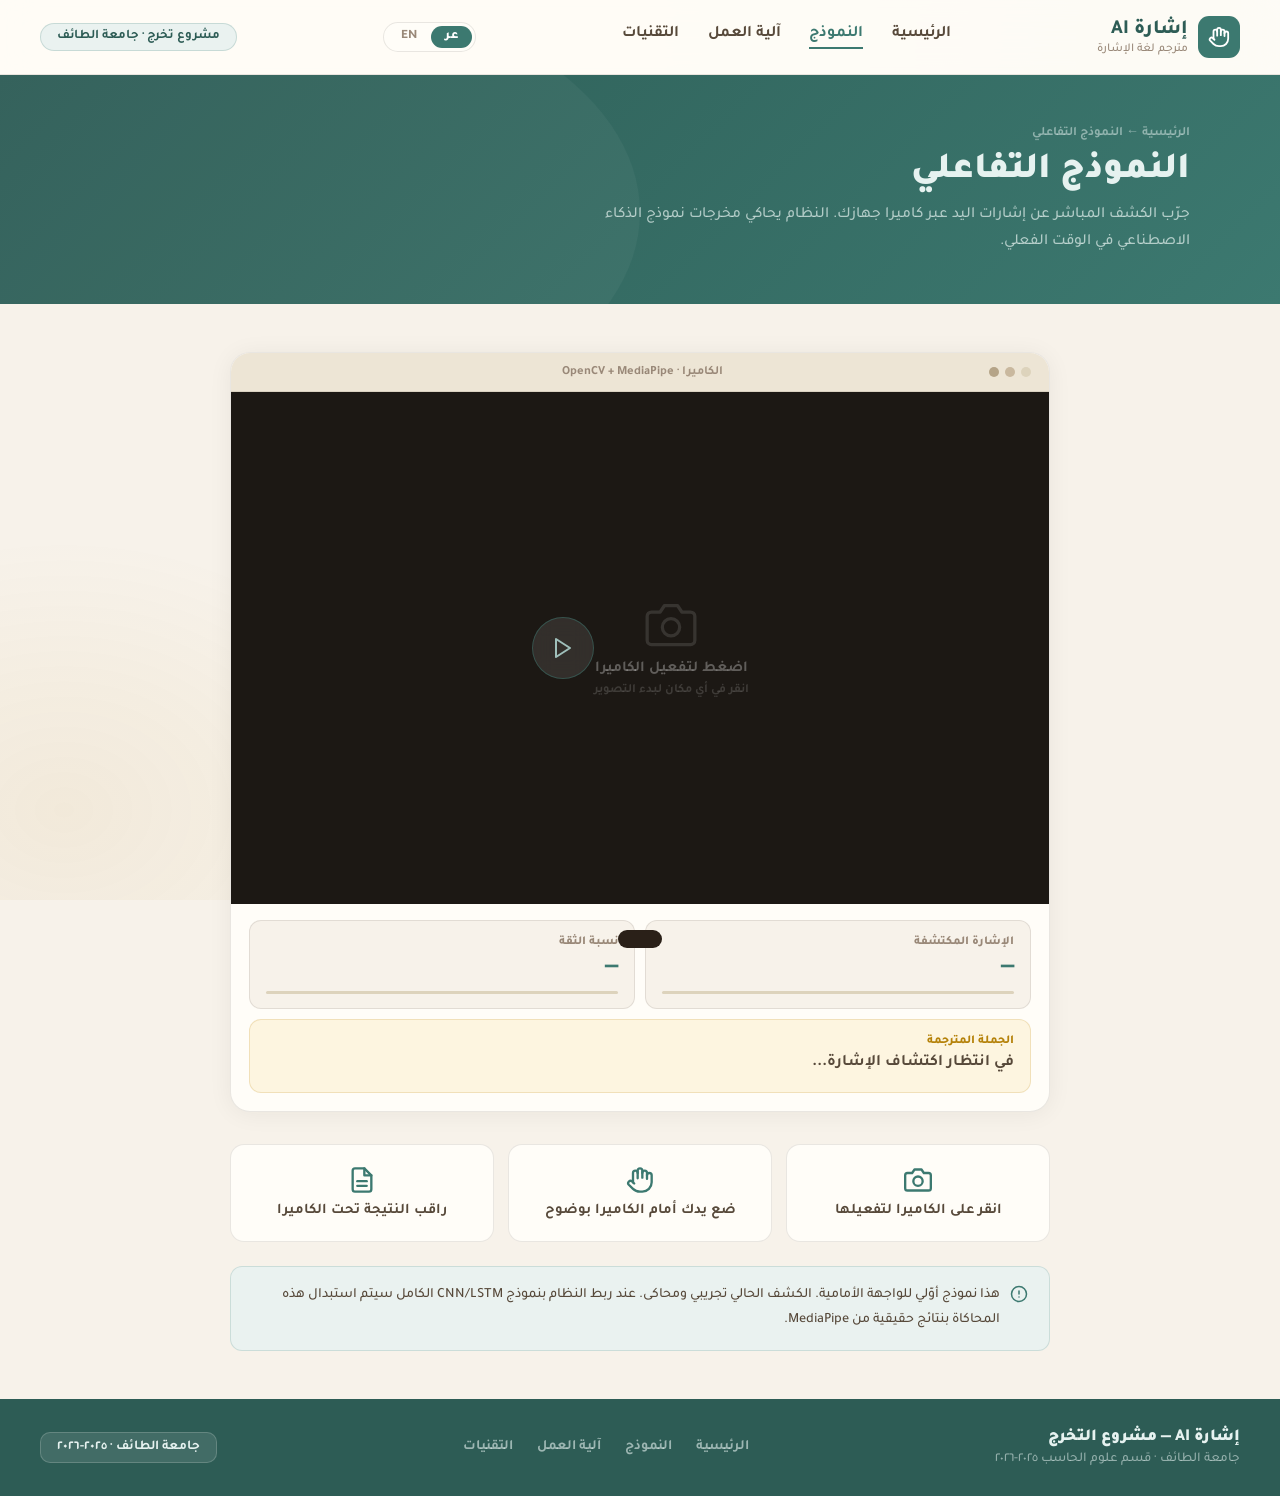
==== commit 285bb951: "Update demo.html" ====
--- a/demo.html
+++ b/demo.html
@@ -3,9 +3,51 @@
 <head>
 <meta charset="UTF-8">
 <meta name="viewport" content="width=device-width, initial-scale=1.0">
-<title>إشارة AI — النموذج التفاعلي</title>
-<link href="https://fonts.googleapis.com/css2?family=Tajawal:wght@400;500;700;800;900&display=swap" rel="stylesheet">
+<title data-ar="إشارة AI — النموذج التفاعلي" data-en="Ishara AI — Interactive Demo"></title>
+<link href="https://fonts.googleapis.com/css2?family=Tajawal:wght@400;500;700;800;900&family=Inter:wght@400;500;600;700;800;900&display=swap" rel="stylesheet">
 <link rel="stylesheet" href="shared.css">
+<script src="lang.js" defer></script>
+<style>
+
+  /* ── Language Toggle ── */
+  .lang-toggle {
+    display: flex; align-items: center;
+    background: var(--white); border: 1px solid var(--border);
+    border-radius: 999px; padding: 3px; cursor: pointer;
+    transition: border-color 0.2s; user-select: none; flex-shrink: 0; gap: 0;
+  }
+  .lang-toggle:hover { border-color: var(--teal); }
+  .lang-pill {
+    font-size: 0.8rem; font-weight: 800; padding: 5px 14px;
+    border-radius: 999px; color: var(--muted);
+    transition: background 0.22s, color 0.22s;
+    letter-spacing: 0.02em; line-height: 1;
+    font-family: 'Tajawal', 'Inter', sans-serif;
+    border: none; background: none;
+  }
+  .lang-pill.active { background: var(--teal); color: #fff; }
+
+  /* ── English font override ── */
+  html[lang="en"] body,
+  html[lang="en"] .logo-name, html[lang="en"] .logo-sub,
+  html[lang="en"] .nav-links a, html[lang="en"] .nav-pill,
+  html[lang="en"] .banner-breadcrumb, html[lang="en"] .banner-title,
+  html[lang="en"] .banner-sub, html[lang="en"] .foot-title,
+  html[lang="en"] .foot-sub, html[lang="en"] .foot-nav a,
+  html[lang="en"] .foot-badge, html[lang="en"] .lang-pill { font-family: 'Inter', sans-serif; }
+
+  /* ── Smooth page fade ── */
+  body { transition: opacity 0.18s ease; }
+  body.lang-switching { opacity: 0; }
+
+  /* ── Bilingual content ── */
+  [data-ar], [data-en], span[data-ar], span[data-en] { display: none; }
+  html[lang="ar"] [data-ar]     { display: revert; }
+  html[lang="en"] [data-en]     { display: revert; }
+  html[lang="ar"] span[data-ar] { display: inline; }
+  html[lang="en"] span[data-en] { display: inline; }
+
+</style>
 </head>
 <body>
 <div class="page">
@@ -13,22 +55,44 @@
 <nav>
   <div class="nav-logo">
     <div class="logo-mark"><svg xmlns="http://www.w3.org/2000/svg" width="22" height="22" viewBox="0 0 24 24" fill="none" stroke="#fff" stroke-width="2" stroke-linecap="round" stroke-linejoin="round"><path d="M18 11V6a2 2 0 0 0-2-2 2 2 0 0 0-2 2v0"/><path d="M14 10V4a2 2 0 0 0-2-2 2 2 0 0 0-2 2v2"/><path d="M10 10.5V6a2 2 0 0 0-2-2 2 2 0 0 0-2 2v8"/><path d="M18 8a2 2 0 1 1 4 0v6a8 8 0 0 1-8 8h-2c-2.8 0-4.5-.86-5.99-2.34l-3.6-3.6a2 2 0 0 1 2.83-2.82L7 15"/></svg></div>
-    <div><div class="logo-name">إشارة AI</div><div class="logo-sub">مترجم لغة الإشارة</div></div>
-  </div>
+    <div>
+      <div class="logo-name"><span data-ar>إشارة AI</span><span data-en>Ishara AI</span></div>
+      <div class="logo-sub"><span data-ar>مترجم لغة الإشارة</span><span data-en>Sign Language Translator</span></div>
+    </div>
+  </div>
+
   <div class="nav-links">
-    <a href="index.html">الرئيسية</a>
-    <a href="demo.html" class="active">النموذج</a>
-    <a href="how.html">آلية العمل</a>
-    <a href="tech.html">التقنيات</a>
-  </div>
-  <div class="nav-pill">مشروع تخرج · جامعة الطائف</div>
+    <a href="index.html"><span data-ar>الرئيسية</span><span data-en>Home</span></a>
+    <a href="demo.html" class="active"><span data-ar>النموذج</span><span data-en>Demo</span></a>
+    <a href="how.html"><span data-ar>آلية العمل</span><span data-en>How It Works</span></a>
+    <a href="tech.html"><span data-ar>التقنيات</span><span data-en>Technology</span></a>
+  </div>
+
+  <button class="lang-toggle" id="langToggle" aria-label="Switch language">
+    <span class="lang-pill active" id="pillAr">عر</span>
+    <span class="lang-pill"        id="pillEn">EN</span>
+  </button>
+
+  <div class="nav-pill">
+    <span data-ar>مشروع تخرج · جامعة الطائف</span>
+    <span data-en>Graduation Project · Taif University</span>
+  </div>
 </nav>
 
 <div class="page-banner">
   <div class="banner-content">
-    <div class="banner-breadcrumb"><a href="index.html">الرئيسية</a> &larr; النموذج التفاعلي</div>
-    <h1 class="banner-title">النموذج التفاعلي</h1>
-    <p class="banner-sub">جرّب الكشف المباشر عن إشارات اليد عبر كاميرا جهازك. النظام يحاكي مخرجات نموذج الذكاء الاصطناعي في الوقت الفعلي.</p>
+    <div class="banner-breadcrumb">
+      <a href="index.html"><span data-ar>الرئيسية</span><span data-en>Home</span></a>
+      &larr; <span data-ar>النموذج التفاعلي</span><span data-en>Interactive Demo</span>
+    </div>
+    <h1 class="banner-title">
+      <span data-ar>النموذج التفاعلي</span>
+      <span data-en>Interactive Demo</span>
+    </h1>
+    <p class="banner-sub">
+      <span data-ar>جرّب الكشف المباشر عن إشارات اليد عبر كاميرا جهازك. النظام يحاكي مخرجات نموذج الذكاء الاصطناعي في الوقت الفعلي.</span>
+      <span data-en>Try live hand-sign detection via your device camera. The system simulates real-time AI model output.</span>
+    </p>
   </div>
 </div>
 
@@ -47,8 +111,8 @@
         <div class="ico-lrg">
           <svg xmlns="http://www.w3.org/2000/svg" width="52" height="52" viewBox="0 0 24 24" fill="none" stroke="rgba(255,255,255,0.4)" stroke-width="1.5" stroke-linecap="round" stroke-linejoin="round"><path d="M23 19a2 2 0 0 1-2 2H3a2 2 0 0 1-2-2V8a2 2 0 0 1 2-2h4l2-3h6l2 3h4a2 2 0 0 1 2 2z"/><circle cx="12" cy="13" r="4"/></svg>
         </div>
-        <p>اضغط لتفعيل الكاميرا</p>
-        <small>انقر في أي مكان لبدء التصوير</small>
+        <p><span data-ar>اضغط لتفعيل الكاميرا</span><span data-en>Click to activate camera</span></p>
+        <small><span data-ar>انقر في أي مكان لبدء التصوير</span><span data-en>Click anywhere to start</span></small>
       </div>
       <video id="cam-feed" autoplay playsinline muted></video>
       <canvas id="lm-canvas"></canvas>
@@ -57,7 +121,7 @@
       <div class="corner c-tl"></div>
       <div class="corner c-br"></div>
       <div class="corner c-bl"></div>
-      <div class="live-badge" id="live-badge">كشف مباشر</div>
+      <div class="live-badge" id="live-badge"><span data-ar>كشف مباشر</span><span data-en>Live Detection</span></div>
       <button class="play-btn" id="play-btn">
         <svg xmlns="http://www.w3.org/2000/svg" width="24" height="24" viewBox="0 0 24 24" fill="none" stroke="currentColor" stroke-width="2" stroke-linecap="round" stroke-linejoin="round"><polygon points="5 3 19 12 5 21 5 3"/></svg>
       </button>
@@ -65,20 +129,20 @@
 
     <div class="output-area">
       <div class="out-box">
-        <div class="out-lbl">الإشارة المكتشفة</div>
+        <div class="out-lbl"><span data-ar>الإشارة المكتشفة</span><span data-en>Detected Sign</span></div>
         <div class="out-val" id="ar-word">—</div>
         <div class="conf-bar"><div class="conf-fill" id="cf1"></div></div>
       </div>
       <div class="out-box">
-        <div class="out-lbl">نسبة الثقة</div>
+        <div class="out-lbl"><span data-ar>نسبة الثقة</span><span data-en>Confidence</span></div>
         <div class="out-val" id="conf-num">—</div>
         <div class="conf-bar"><div class="conf-fill amber" id="cf2"></div></div>
       </div>
     </div>
 
     <div class="sentence-box">
-      <div class="sent-lbl">الجملة المترجمة</div>
-      <div class="sent-txt" id="sentence">في انتظار اكتشاف الإشارة...</div>
+      <div class="sent-lbl"><span data-ar>الجملة المترجمة</span><span data-en>Translated Sentence</span></div>
+      <div class="sent-txt" id="sentence"><span data-ar>في انتظار اكتشاف الإشارة...</span><span data-en>Waiting for sign detection...</span></div>
     </div>
   </div>
 
@@ -88,129 +152,172 @@
       <div style="display:flex;justify-content:center;margin-bottom:.6rem">
         <svg xmlns="http://www.w3.org/2000/svg" width="28" height="28" viewBox="0 0 24 24" fill="none" stroke="var(--teal)" stroke-width="2" stroke-linecap="round" stroke-linejoin="round"><path d="M23 19a2 2 0 0 1-2 2H3a2 2 0 0 1-2-2V8a2 2 0 0 1 2-2h4l2-3h6l2 3h4a2 2 0 0 1 2 2z"/><circle cx="12" cy="13" r="4"/></svg>
       </div>
-      <div style="font-size:.92rem;font-weight:700;color:var(--ink2)">انقر على الكاميرا لتفعيلها</div>
+      <div style="font-size:.92rem;font-weight:700;color:var(--ink2)">
+        <span data-ar>انقر على الكاميرا لتفعيلها</span>
+        <span data-en>Click the camera to activate it</span>
+      </div>
     </div>
     <div style="background:var(--white);border:1px solid var(--border);border-radius:14px;padding:1.3rem;text-align:center">
       <div style="display:flex;justify-content:center;margin-bottom:.6rem">
         <svg xmlns="http://www.w3.org/2000/svg" width="28" height="28" viewBox="0 0 24 24" fill="none" stroke="var(--teal)" stroke-width="2" stroke-linecap="round" stroke-linejoin="round"><path d="M18 11V6a2 2 0 0 0-2-2 2 2 0 0 0-2 2v0"/><path d="M14 10V4a2 2 0 0 0-2-2 2 2 0 0 0-2 2v2"/><path d="M10 10.5V6a2 2 0 0 0-2-2 2 2 0 0 0-2 2v8"/><path d="M18 8a2 2 0 1 1 4 0v6a8 8 0 0 1-8 8h-2c-2.8 0-4.5-.86-5.99-2.34l-3.6-3.6a2 2 0 0 1 2.83-2.82L7 15"/></svg>
       </div>
-      <div style="font-size:.92rem;font-weight:700;color:var(--ink2)">ضع يدك أمام الكاميرا بوضوح</div>
+      <div style="font-size:.92rem;font-weight:700;color:var(--ink2)">
+        <span data-ar>ضع يدك أمام الكاميرا بوضوح</span>
+        <span data-en>Place your hand clearly in front of the camera</span>
+      </div>
     </div>
     <div style="background:var(--white);border:1px solid var(--border);border-radius:14px;padding:1.3rem;text-align:center">
       <div style="display:flex;justify-content:center;margin-bottom:.6rem">
         <svg xmlns="http://www.w3.org/2000/svg" width="28" height="28" viewBox="0 0 24 24" fill="none" stroke="var(--teal)" stroke-width="2" stroke-linecap="round" stroke-linejoin="round"><path d="M14 2H6a2 2 0 0 0-2 2v16a2 2 0 0 0 2 2h12a2 2 0 0 0 2-2V8z"/><polyline points="14 2 14 8 20 8"/><line x1="16" y1="13" x2="8" y2="13"/><line x1="16" y1="17" x2="8" y2="17"/></svg>
       </div>
-      <div style="font-size:.92rem;font-weight:700;color:var(--ink2)">راقب النتيجة تحت الكاميرا</div>
+      <div style="font-size:.92rem;font-weight:700;color:var(--ink2)">
+        <span data-ar>راقب النتيجة تحت الكاميرا</span>
+        <span data-en>Watch the result below the camera</span>
+      </div>
     </div>
   </div>
 
   <div style="margin-top:1.5rem;background:var(--teal-lt);border:1px solid rgba(61,121,112,.18);border-radius:12px;padding:1rem 1.3rem;display:flex;gap:10px;align-items:flex-start">
     <svg xmlns="http://www.w3.org/2000/svg" width="18" height="18" viewBox="0 0 24 24" fill="none" stroke="var(--teal)" stroke-width="2" stroke-linecap="round" stroke-linejoin="round" style="flex-shrink:0;margin-top:2px"><circle cx="12" cy="12" r="10"/><line x1="12" y1="8" x2="12" y2="12"/><line x1="12" y1="16" x2="12.01" y2="16"/></svg>
-    <div style="font-size:.88rem;font-weight:500;color:var(--ink2);line-height:1.8">هذا نموذج أوّلي للواجهة الأمامية. الكشف الحالي تجريبي ومحاكى. عند ربط النظام بنموذج CNN/LSTM الكامل سيتم استبدال هذه المحاكاة بنتائج حقيقية من MediaPipe.</div>
+    <div style="font-size:.88rem;font-weight:500;color:var(--ink2);line-height:1.8">
+      <span data-ar>هذا نموذج أوّلي للواجهة الأمامية. الكشف الحالي تجريبي ومحاكى. عند ربط النظام بنموذج CNN/LSTM الكامل سيتم استبدال هذه المحاكاة بنتائج حقيقية من MediaPipe.</span>
+      <span data-en>This is a front-end prototype. Current detection is simulated. Once connected to the full CNN/LSTM model, this simulation will be replaced with real results from MediaPipe.</span>
+    </div>
   </div>
 </div>
 
 </div>
 
 <div class="foot">
-  <div><div class="foot-title">إشارة AI — مشروع التخرج</div><div class="foot-sub">جامعة الطائف · قسم علوم الحاسب ٢٠٢٥-٢٠٢٦</div></div>
-  <div class="foot-nav"><a href="index.html">الرئيسية</a><a href="demo.html">النموذج</a><a href="how.html">آلية العمل</a><a href="tech.html">التقنيات</a></div>
-  <div class="foot-badge">جامعة الطائف · ٢٠٢٥-٢٠٢٦</div>
+  <div>
+    <div class="foot-title"><span data-ar>إشارة AI — مشروع التخرج</span><span data-en>Ishara AI — Graduation Project</span></div>
+    <div class="foot-sub"><span data-ar>جامعة الطائف · قسم علوم الحاسب ٢٠٢٥-٢٠٢٦</span><span data-en>Taif University · Computer Science Dept. 2025–2026</span></div>
+  </div>
+  <div class="foot-nav">
+    <a href="index.html"><span data-ar>الرئيسية</span><span data-en>Home</span></a>
+    <a href="demo.html"><span data-ar>النموذج</span><span data-en>Demo</span></a>
+    <a href="how.html"><span data-ar>آلية العمل</span><span data-en>How It Works</span></a>
+    <a href="tech.html"><span data-ar>التقنيات</span><span data-en>Technology</span></a>
+  </div>
+  <div class="foot-badge"><span data-ar>جامعة الطائف · ٢٠٢٥-٢٠٢٦</span><span data-en>Taif University · 2025–2026</span></div>
 </div>
 
 <div id="toast"></div>
 
 <script>
-const vp=document.getElementById('cam-vp'),feed=document.getElementById('cam-feed'),
-  offMsg=document.getElementById('off-msg'),recInd=document.getElementById('rec-ind'),
-  liveBadge=document.getElementById('live-badge'),scanRing=document.getElementById('scan-ring'),
-  playBtn=document.getElementById('play-btn'),arWord=document.getElementById('ar-word'),
-  confNum=document.getElementById('conf-num'),sentence=document.getElementById('sentence'),
-  cf1=document.getElementById('cf1'),cf2=document.getElementById('cf2'),
-  canvas=document.getElementById('lm-canvas'),ctx=canvas.getContext('2d'),
-  corners=document.querySelectorAll('.corner');
-let active=false,detInterval,rafId,signIdx=0;
-
-const signs=[
-  {ar:'مرحباً',    conf:92,sent:'مرحباً، كيف حالك؟'},
-  {ar:'شكراً',     conf:88,sent:'شكراً جزيلاً على مساعدتك.'},
-  {ar:'من فضلك',   conf:90,sent:'من فضلك، هل يمكنك مساعدتي؟'},
-  {ar:'نعم',       conf:96,sent:'نعم، هذا صحيح تماماً.'},
-  {ar:'لا',        conf:94,sent:'لا، لم أقصد ذلك.'},
-  {ar:'ماء',       conf:91,sent:'أحتاج إلى ماء من فضلك.'},
-  {ar:'مساعدة',    conf:86,sent:'أحتاج إلى مساعدة عاجلة.'},
-  {ar:'أحبك',      conf:95,sent:'أحبك وأقدّر وجودك.'},
-  {ar:'صباح الخير',conf:89,sent:'صباح الخير، أتمنى لك يوماً سعيداً.'},
+/* ── Camera & detection logic (language-independent) ── */
+var vp        = document.getElementById('cam-vp'),
+    feed      = document.getElementById('cam-feed'),
+    offMsg    = document.getElementById('off-msg'),
+    recInd    = document.getElementById('rec-ind'),
+    liveBadge = document.getElementById('live-badge'),
+    scanRing  = document.getElementById('scan-ring'),
+    playBtn   = document.getElementById('play-btn'),
+    arWord    = document.getElementById('ar-word'),
+    confNum   = document.getElementById('conf-num'),
+    sentence  = document.getElementById('sentence'),
+    cf1       = document.getElementById('cf1'),
+    cf2       = document.getElementById('cf2'),
+    canvas    = document.getElementById('lm-canvas'),
+    ctx       = canvas.getContext('2d'),
+    corners   = document.querySelectorAll('.corner');
+
+var active = false, detInterval, rafId, signIdx = 0;
+
+var signs = [
+  { ar:'مرحباً',     en:'Hello',       conf:92, sentAr:'مرحباً، كيف حالك؟',                    sentEn:'Hello, how are you?' },
+  { ar:'شكراً',      en:'Thank you',   conf:88, sentAr:'شكراً جزيلاً على مساعدتك.',            sentEn:'Thank you so much for your help.' },
+  { ar:'من فضلك',    en:'Please',      conf:90, sentAr:'من فضلك، هل يمكنك مساعدتي؟',          sentEn:'Please, can you help me?' },
+  { ar:'نعم',        en:'Yes',         conf:96, sentAr:'نعم، هذا صحيح تماماً.',                sentEn:'Yes, that is absolutely correct.' },
+  { ar:'لا',         en:'No',          conf:94, sentAr:'لا، لم أقصد ذلك.',                    sentEn:'No, I did not mean that.' },
+  { ar:'ماء',        en:'Water',       conf:91, sentAr:'أحتاج إلى ماء من فضلك.',              sentEn:'I need water please.' },
+  { ar:'مساعدة',     en:'Help',        conf:86, sentAr:'أحتاج إلى مساعدة عاجلة.',             sentEn:'I need urgent help.' },
+  { ar:'أحبك',       en:'I love you',  conf:95, sentAr:'أحبك وأقدّر وجودك.',                  sentEn:'I love you and appreciate your presence.' },
+  { ar:'صباح الخير', en:'Good morning',conf:89, sentAr:'صباح الخير، أتمنى لك يوماً سعيداً.',  sentEn:'Good morning, I hope you have a wonderful day.' },
 ];
 
-function toast(m){const t=document.getElementById('toast');t.textContent=m;t.classList.add('show');setTimeout(()=>t.classList.remove('show'),3000)}
-
-function startCam(){
-  navigator.mediaDevices.getUserMedia({video:{facingMode:'user',width:{ideal:1280}}})
-    .then(stream=>{
-      feed.srcObject=stream;feed.style.display='block';
-      offMsg.style.opacity='0';playBtn.style.display='none';
-      recInd.style.opacity='1';liveBadge.style.display='block';
-      scanRing.style.display='block';canvas.style.display='block';
-      corners.forEach(c=>c.style.display='block');
-      active=true;toast('تمّ تفعيل الكاميرا ✓');
-      startDet();drawLoop();
+function toast(m) {
+  var t = document.getElementById('toast');
+  t.textContent = m; t.classList.add('show');
+  setTimeout(function(){ t.classList.remove('show'); }, 3000);
+}
+
+function getLang() { return document.documentElement.lang || 'ar'; }
+
+function startCam() {
+  navigator.mediaDevices.getUserMedia({ video: { facingMode:'user', width:{ ideal:1280 } } })
+    .then(function(stream) {
+      feed.srcObject = stream; feed.style.display = 'block';
+      offMsg.style.opacity = '0'; playBtn.style.display = 'none';
+      recInd.style.opacity = '1'; liveBadge.style.display = 'block';
+      scanRing.style.display = 'block'; canvas.style.display = 'block';
+      corners.forEach(function(c){ c.style.display = 'block'; });
+      active = true;
+      toast(getLang() === 'ar' ? 'تمّ تفعيل الكاميرا ✓' : 'Camera activated ✓');
+      startDet(); drawLoop();
     })
-    .catch(()=>toast('تعذّر الوصول إلى الكاميرا'));
+    .catch(function(){ toast(getLang() === 'ar' ? 'تعذّر الوصول إلى الكاميرا' : 'Could not access camera'); });
 }
 
-vp.addEventListener('click',()=>{if(!active)startCam()});
-playBtn.addEventListener('click',e=>{e.stopPropagation();if(!active)startCam()});
-
-function startDet(){
-  detInterval=setInterval(()=>{
-    const s=signs[signIdx%signs.length];signIdx++;
-    arWord.style.opacity='0';confNum.style.opacity='0';
-    setTimeout(()=>{
-      arWord.textContent=s.ar;confNum.textContent=s.conf+'٪';
-      arWord.style.opacity='1';confNum.style.opacity='1';
-      cf1.style.width=s.conf+'%';cf2.style.width=s.conf+'%';
-      sentence.textContent=s.sent;
-    },280);
-  },2500);
+vp.addEventListener('click',     function(){ if (!active) startCam(); });
+playBtn.addEventListener('click', function(e){ e.stopPropagation(); if (!active) startCam(); });
+
+function startDet() {
+  detInterval = setInterval(function() {
+    var s = signs[signIdx % signs.length]; signIdx++;
+    var lang = getLang();
+    arWord.style.opacity = '0'; confNum.style.opacity = '0';
+    setTimeout(function() {
+      arWord.textContent  = lang === 'ar' ? s.ar : s.en;
+      confNum.textContent = s.conf + (lang === 'ar' ? '٪' : '%');
+      arWord.style.opacity = '1'; confNum.style.opacity = '1';
+      cf1.style.width = s.conf + '%';
+      cf2.style.width = s.conf + '%';
+      sentence.textContent = lang === 'ar' ? s.sentAr : s.sentEn;
+    }, 280);
+  }, 2500);
 }
 
-function drawLoop(){
-  function loop(){
-    if(!active){rafId=requestAnimationFrame(loop);return}
-    const W=canvas.offsetWidth,H=canvas.offsetHeight;
-    canvas.width=W;canvas.height=H;ctx.clearRect(0,0,W,H);
-    const t=Date.now()/1000,cx=W*.5+Math.sin(t*.7)*W*.04,cy=H*.46+Math.cos(t*.5)*H*.035;
-    const palm=[[cx,cy],[cx-W*.065,cy+H*.065],[cx-W*.04,cy+H*.14],[cx+W*.04,cy+H*.14],[cx+W*.065,cy+H*.065]];
-    ctx.beginPath();ctx.moveTo(...palm[0]);palm.forEach(p=>ctx.lineTo(...p));ctx.closePath();
-    ctx.strokeStyle='rgba(61,121,112,.5)';ctx.lineWidth=1.5;ctx.stroke();
-    const fingers=[
-      {b:[cx-W*.075,cy],tip:[cx-W*.095,cy-H*.14]},
-      {b:[cx-W*.03,cy-H*.02],tip:[cx-W*.033,cy-H*.18]},
-      {b:[cx+W*.01,cy-H*.02],tip:[cx+W*.01,cy-H*.19]},
-      {b:[cx+W*.05,cy],tip:[cx+W*.065,cy-H*.16]},
-      {b:[cx+W*.08,cy+H*.03],tip:[cx+W*.125,cy-H*.04]},
+function drawLoop() {
+  function loop() {
+    if (!active) { rafId = requestAnimationFrame(loop); return; }
+    var W = canvas.offsetWidth, H = canvas.offsetHeight;
+    canvas.width = W; canvas.height = H; ctx.clearRect(0, 0, W, H);
+    var t  = Date.now() / 1000,
+        cx = W * .5  + Math.sin(t * .7) * W * .04,
+        cy = H * .46 + Math.cos(t * .5) * H * .035;
+    var palm = [[cx,cy],[cx-W*.065,cy+H*.065],[cx-W*.04,cy+H*.14],[cx+W*.04,cy+H*.14],[cx+W*.065,cy+H*.065]];
+    ctx.beginPath(); ctx.moveTo(palm[0][0], palm[0][1]);
+    palm.forEach(function(p){ ctx.lineTo(p[0], p[1]); }); ctx.closePath();
+    ctx.strokeStyle = 'rgba(61,121,112,.5)'; ctx.lineWidth = 1.5; ctx.stroke();
+    var fingers = [
+      { b:[cx-W*.075,cy],      tip:[cx-W*.095,cy-H*.14] },
+      { b:[cx-W*.03,cy-H*.02], tip:[cx-W*.033,cy-H*.18] },
+      { b:[cx+W*.01,cy-H*.02], tip:[cx+W*.01, cy-H*.19] },
+      { b:[cx+W*.05,cy],       tip:[cx+W*.065,cy-H*.16] },
+      { b:[cx+W*.08,cy+H*.03], tip:[cx+W*.125,cy-H*.04] },
     ];
-    fingers.forEach((f,i)=>{
-      const w=Math.sin(t*1.2+i*.9)*H*.013;
-      ctx.beginPath();ctx.moveTo(...f.b);ctx.lineTo(f.tip[0],f.tip[1]+w);
-      ctx.strokeStyle='rgba(61,121,112,.45)';ctx.lineWidth=1.2;ctx.stroke();
-      const mid=[(f.b[0]+f.tip[0])/2,(f.b[1]+f.tip[1])/2+w/2];
-      [f.b,mid,[f.tip[0],f.tip[1]+w]].forEach(p=>{
-        ctx.beginPath();ctx.arc(p[0],p[1],3,0,Math.PI*2);
-        ctx.fillStyle='rgba(61,121,112,.65)';ctx.fill();
+    fingers.forEach(function(f, i) {
+      var w = Math.sin(t * 1.2 + i * .9) * H * .013;
+      ctx.beginPath(); ctx.moveTo(f.b[0], f.b[1]); ctx.lineTo(f.tip[0], f.tip[1] + w);
+      ctx.strokeStyle = 'rgba(61,121,112,.45)'; ctx.lineWidth = 1.2; ctx.stroke();
+      var mid = [(f.b[0]+f.tip[0])/2, (f.b[1]+f.tip[1])/2+w/2];
+      [f.b, mid, [f.tip[0], f.tip[1]+w]].forEach(function(p) {
+        ctx.beginPath(); ctx.arc(p[0], p[1], 3, 0, Math.PI*2);
+        ctx.fillStyle = 'rgba(61,121,112,.65)'; ctx.fill();
       });
     });
-    ctx.beginPath();ctx.arc(cx,cy+H*.1,4.5,0,Math.PI*2);
-    ctx.fillStyle='rgba(181,130,10,.55)';ctx.fill();
-    rafId=requestAnimationFrame(loop);
+    ctx.beginPath(); ctx.arc(cx, cy+H*.1, 4.5, 0, Math.PI*2);
+    ctx.fillStyle = 'rgba(181,130,10,.55)'; ctx.fill();
+    rafId = requestAnimationFrame(loop);
   }
   loop();
 }
-window.addEventListener('beforeunload',()=>{
-  clearInterval(detInterval);cancelAnimationFrame(rafId);
-  if(feed.srcObject)feed.srcObject.getTracks().forEach(t=>t.stop());
+
+window.addEventListener('beforeunload', function() {
+  clearInterval(detInterval); cancelAnimationFrame(rafId);
+  if (feed.srcObject) feed.srcObject.getTracks().forEach(function(t){ t.stop(); });
 });
 </script>
 </body>
-</html>+</html>
